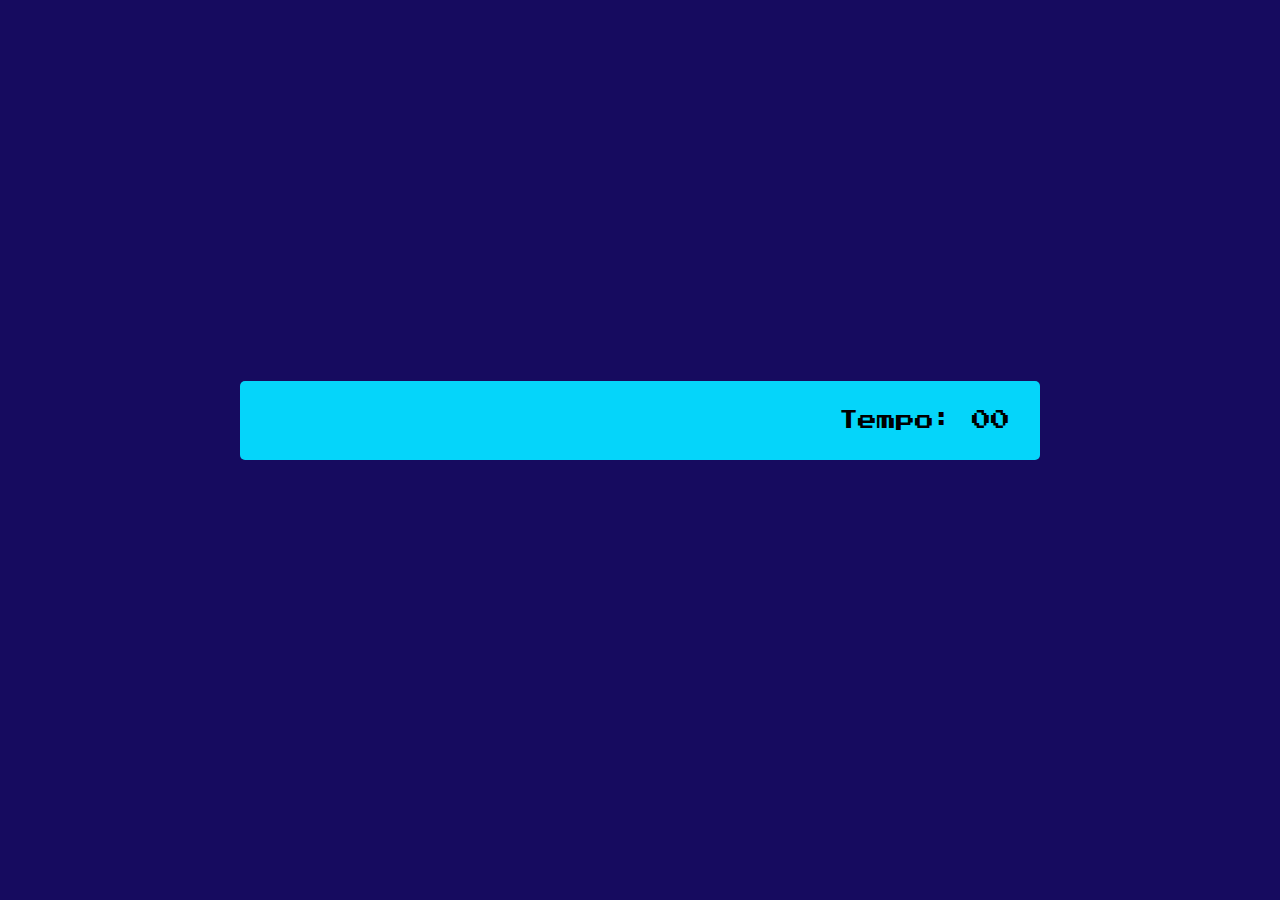
==== pages/game.html @ 8d94e2fd "Commit final" ====
<!DOCTYPE html>
<html lang="pt-bt">

<head>
  <meta charset="UTF-8">
  <meta name="viewport" content="width=device-width, initial-scale=1.0">
  <link rel="stylesheet" href="../css/reset.css">
  <link rel="stylesheet" href="../css/game.css">
  <link href="https://fonts.cdnfonts.com/css/super-mario-256" rel="stylesheet">
  <script defer src="../js/game.js"></script>

  <title>Jogo da Memoria</title>
</head>

<body>

  <main>
    <header>
      <span class="player"></span>
      <span>Tempo: <span class="timer">00</span></span>
    </header>

    <div class="grid"></div>
    </div>
    <div class="modal">
      <p class="exemplo">Parabens</p>
      <img src="/imagens/3800_2_03-removebg-preview (3) 1.png" alt="">
      <p>Celebre essa vitoria com orgulho.</p>
    </div>
  </main>

</body>

</html>
---- css/game.css ----
main {
    display: flex;
    flex-direction: column;
    width: 100%;
    background-color: #160B5F;
    background-size: cover;
    min-height: 100vh;
    align-items: center;
    justify-content: center;
    padding: 20px 20px 50px;
  }
  
  header {
    display: flex;
    align-items: center;
    justify-content: space-between;
    background-color:rgb(5, 213, 250);
    font-size: 1.2em;
    width: 100%;
    max-width: 800px;
    padding: 30px;
    margin: 0 0 30px;
    border-radius: 5px;
  }
  
  .grid {
    display: grid;
    grid-template-columns: repeat(5, 1fr);
    gap: 15px;
    width: 100%;
    max-width: 1000px;
    margin: 0 auto;
  }
  
  .card {
    aspect-ratio: 3/4;
    width: 100%;
    border-radius: 5px;
    position: relative;
    transition: all 400ms ease;
    transform-style: preserve-3d;
    background-color: #4401c0;
  }
  
  .face {
    width: 100%;
    height: 100%;
    position: absolute;
    background-size: cover;
    background-position: center;
    border: 5px solid #00b5cc;
    border-radius: 5px;
    transition: all 400ms ease;
  }
  
  .front {
    transform: rotateY(180deg);
  }
  
  .back {
    background-image: url('../imagens/LOGO\ SEM\ FUNDO.png');
    backface-visibility: hidden;
    background-repeat: no-repeat;
    background-position: center;
    background-size: 150%;
    background-color: #0d0541;
  }
  
  .reveal-card {
    transform: rotateY(180deg);
  }
  
  .disabled-card {
    filter: saturate(0);
    opacity: 0.5;
  }
  
.modal{
  width: 60%;
  height: 70vh;
  background-color: rgb(9, 100, 173);
  color: black;
  font-size: 85px;
  align-items: center;
  display: flex;
  display: none;
  position: fixed;  
  flex-direction: column;
  font-size: 2rem;
 

}




.modal img{
  align-items: center;
  width: 50%;
  height: 65%;
  
}

.exemplo {
  color:rgb(51, 20, 43);
  text-align: center;
   
  
}

.modal p{ 
  font-family: 'Super Mario 256', sans-serif;
  flex-direction: column;
  font-weight: bolder;

}

  @media screen and (max-width:920px) {
    .grid {
      grid-template-columns: repeat(5, 1fr);
  
    }
  }
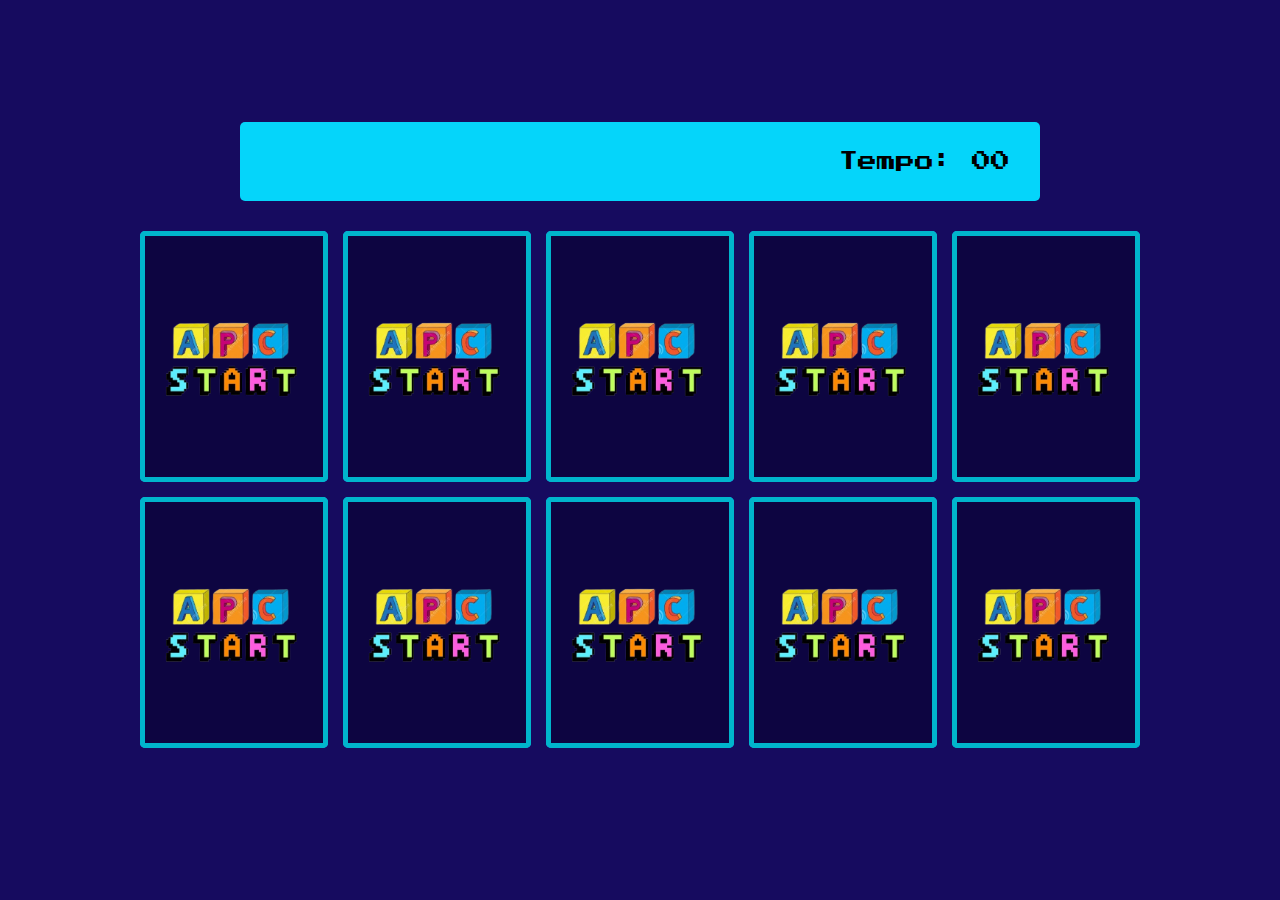
==== commit 790c6e14: "Resolvendo bug final" ====
--- a/pages/game.html
+++ b/pages/game.html
@@ -7,7 +7,7 @@
   <link rel="stylesheet" href="../css/reset.css">
   <link rel="stylesheet" href="../css/game.css">
   <link href="https://fonts.cdnfonts.com/css/super-mario-256" rel="stylesheet">
-  <script defer src="../js/game.js"></script>
+  <script defer src="../JS/game.js"></script>
 
   <title>Jogo da Memoria</title>
 </head>
